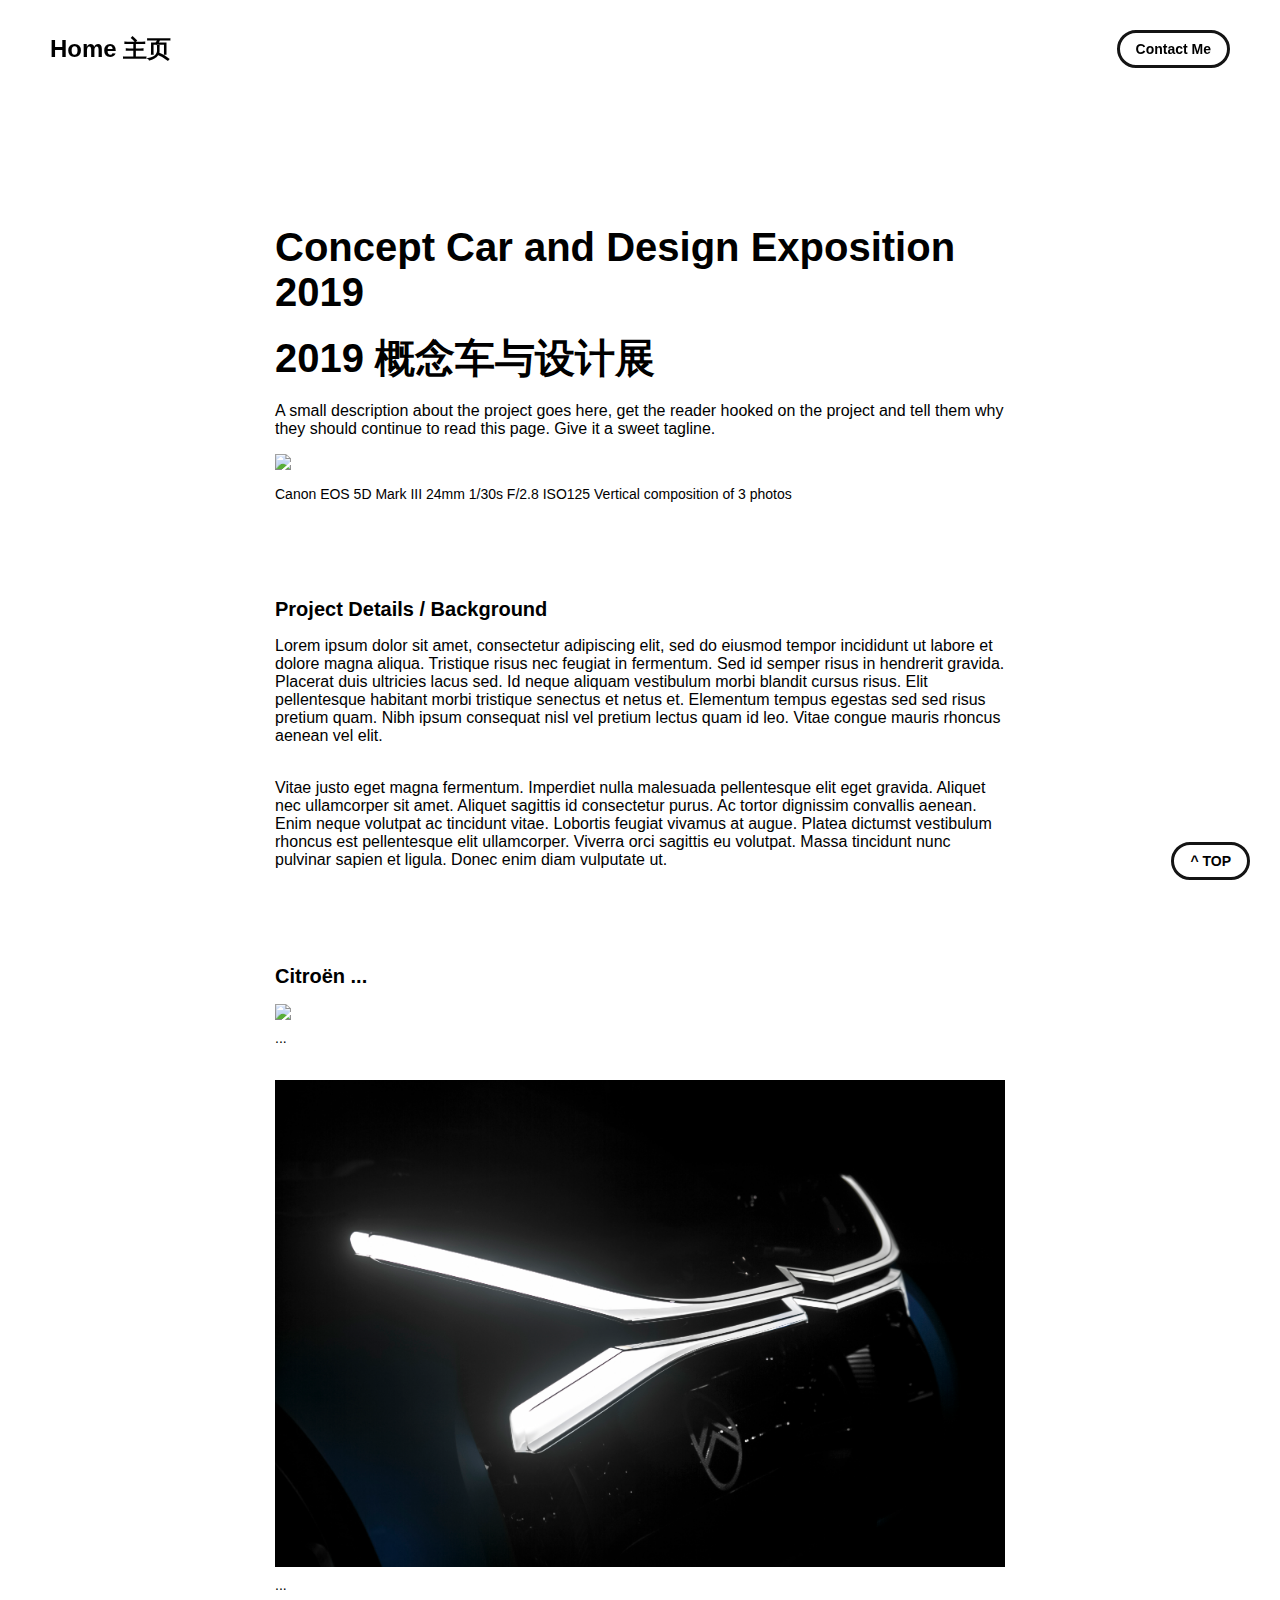
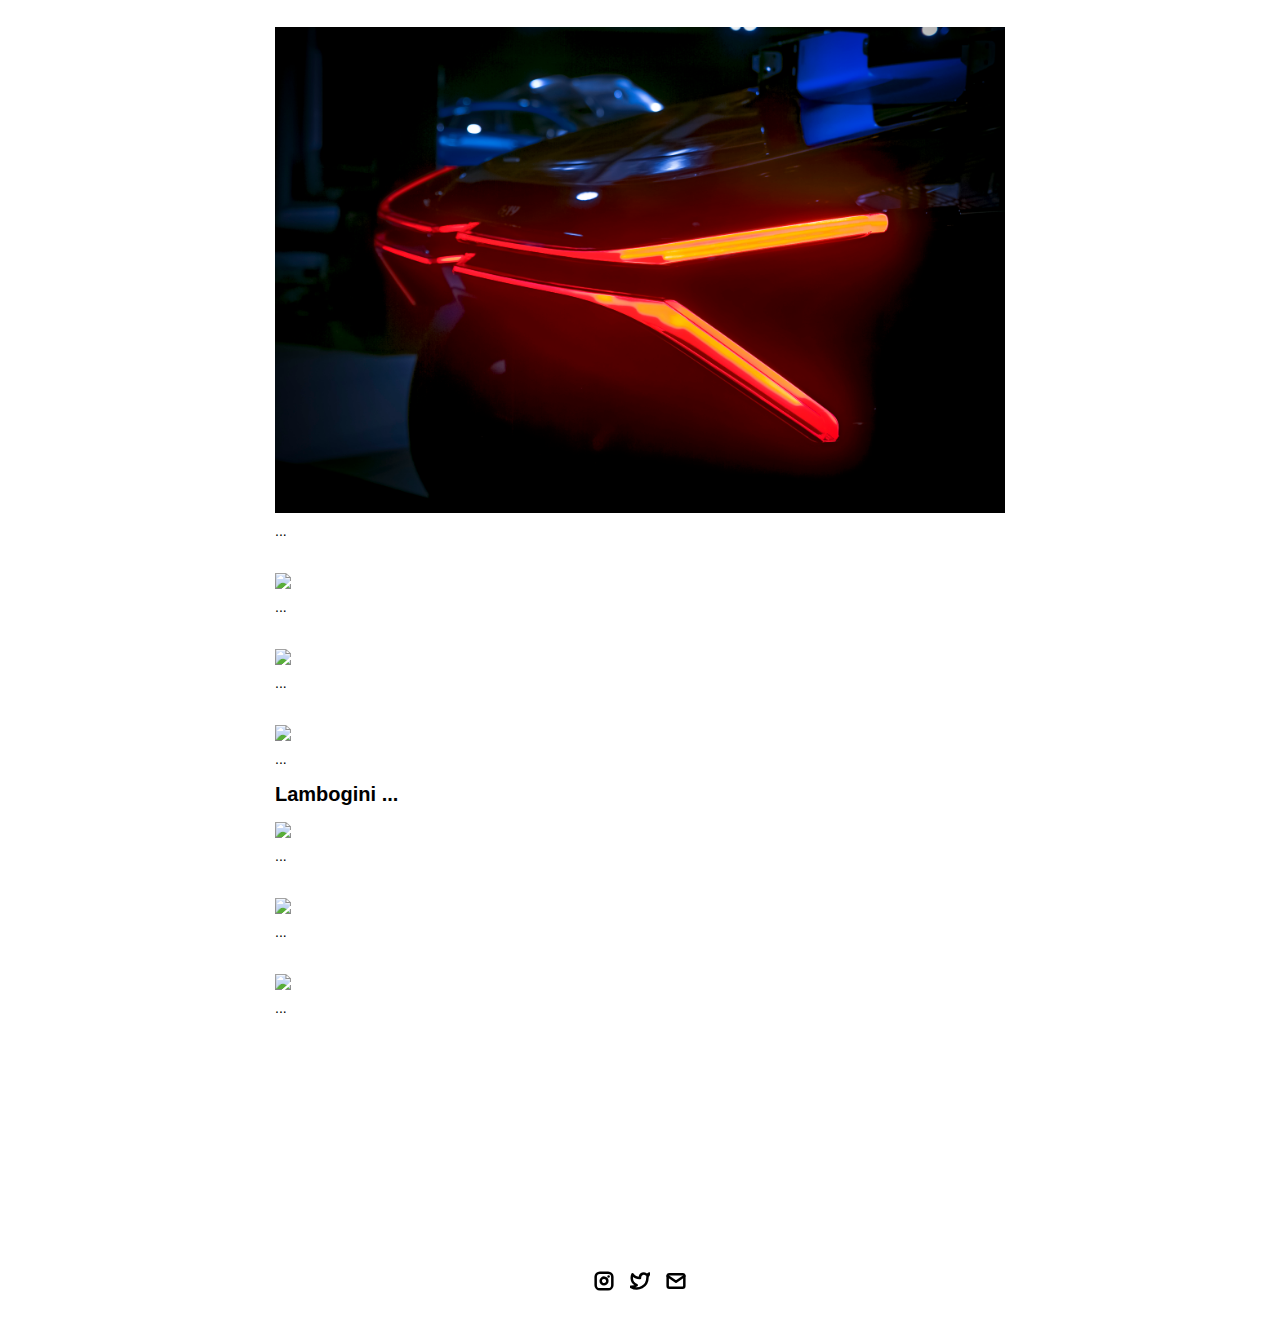
==== project-pages/conceptcarexpo2019.html @ 6c4afbe5 "correct caps" ====
<!-- 
  IMPORTANT! 
  
  Keep this file unchanged to use as a template for all future project pages. 

  For every new project you add to your portfolio, make a copy of this file in the
  'project-pages' folder with a name related to the project.
-->


<!DOCTYPE html>
<html lang="en">

<head>
    <meta charset="utf-8">
    <!-- 
      TODO

      Upload your Unemployable (or whatever photo you like) to the assets/images folder
      and change the name of the image below to match the uploaded one

      Change the title in the <title> tag to whatever you would like the title of your portfolio to be

      This should be the same across all pages.
     -->
    <link rel="icon" href="../assets/images/1311.png" />
    <title>Retromobile 2022</title>
    <meta name="description" content="A portfolio template for the Unemployables community.">
    <meta name="viewport" content="width=device-width, initial-scale=1" />

    <link rel="stylesheet" href="../css/layout.css">
    <link rel="stylesheet" href="../css/typography.css">
    <link rel="stylesheet" href="../css/utilities.css">

    <script defer src="../js/script.js"></script>
</head>




<body>
    <div id="float-button">
        <a class="button">
            <span class="button-text">^ TOP</span>
        </a>
    </div>
    <!-- NAVBAR -->
    <div class="navbar">
        <a class="nav-title-link" href="../index.html">
            <!-- 
          TODO - Change the "Portfolio Title" to whatever you want displayed in the top left

          (this should be the same across all pages)
         -->
            <span class="nav-title">Home 主页</span>
            <!-- 
          TODO - Change the email after 'mailto:' to your email address for contact 
        
          (this should be the same across all pages)
        -->
            <a class="button" href="mailto:whitevans.eth@gmail.com">
                <span class="button-text">Contact Me</span>
            </a>
        </a>
    </div>

    <!-- MAIN PAGE CONTENT -->
    <div id="main-content">

        <!-- PROJECT HEADER -->
        <div id="project-header">
            <!-- 
            TODO

            - Change the 'main-title' text to the name of your project
            - Change the 'body-text' text to a short and sweet description of your project (maybe the same as the one on the project card)
            - Change "desktop.jpeg" to the image filename you uploaded in the assets/images folder.
          -->
            <div class="main-title">Concept Car and Design Exposition 2019</div>
            <div class="main-title">2019 概念车与设计展</div>
            <div class="body-text">A small description about the project goes here, get the reader hooked on the project
                and tell them why they should continue to read this page. Give it a sweet tagline.</div>
            <image class="project-header-image" src="../assets/images/conceptcarexpo2022/290A8990.jpg">
                <span class="image-caption">Canon EOS 5D Mark III 24mm 1/30s F/2.8 ISO125 Vertical composition of 3
                    photos</span>
        </div>

        <!-- PROJECT DETAILS -->
        <!-- 
        TODO

        - Change the 'subheader-text' to whatever header you want for project details
        - Add paragraphs using the <div class="body-text"></div> elements in the "project-details-content"
      -->
        <div id="project-details">
            <div class="subheader-text">Project Details / Background</div>
            <div class="project-details-content">
                <div class="body-text">Lorem ipsum dolor sit amet, consectetur adipiscing elit, sed do eiusmod tempor
                    incididunt ut labore et dolore magna aliqua. Tristique risus nec feugiat in fermentum. Sed id semper
                    risus in hendrerit gravida. Placerat duis ultricies lacus sed. Id neque aliquam vestibulum morbi
                    blandit cursus risus. Elit pellentesque habitant morbi tristique senectus et netus et. Elementum
                    tempus egestas sed sed risus pretium quam. Nibh ipsum consequat nisl vel pretium lectus quam id leo.
                    Vitae congue mauris rhoncus aenean vel elit.</div>
                <div class="body-text">Vitae justo eget magna fermentum. Imperdiet nulla malesuada pellentesque elit
                    eget gravida. Aliquet nec ullamcorper sit amet. Aliquet sagittis id consectetur purus. Ac tortor
                    dignissim convallis aenean. Enim neque volutpat ac tincidunt vitae. Lobortis feugiat vivamus at
                    augue. Platea dictumst vestibulum rhoncus est pellentesque elit ullamcorper. Viverra orci sagittis
                    eu volutpat. Massa tincidunt nunc pulvinar sapien et ligula. Donec enim diam vulputate ut.</div>
            </div>
        </div>

        <!-- IMAGE GALLERY -->
        <div id="project-gallery">
            <!-- TODO - Change the 'subheader-text' to whatever you want the Gallery section header to say -->
            <div class="subheader-text"> Citroën ...</div>
            <div class="project-gallery-content">
                <div class="gallery-image-container">
                    <img src="../assets/images/conceptcarexpo2022/290A9005.JPG" class="gallery-image">
                    <span class="image-caption">...</span>
                </div>
                <div class="gallery-image-container">
                    <img src="../assets/images/conceptcarexpo2022/290A9001.jpg" class="gallery-image">
                    <span class="image-caption">...</span>
                </div>
                <div class="gallery-image-container">
                    <img src="../assets/images/conceptcarexpo2022/290A8991.jpg" class="gallery-image">
                    <span class="image-caption">...</span>
                </div>
                <div class="gallery-image-container">
                    <img src="../assets/images/conceptcarexpo2022/290A8989.jpg" class="gallery-image">
                    <span class="image-caption">...</span>
                </div>
                <div class="gallery-image-container">
                    <img src="../assets/images/conceptcarexpo2022/290A8990.jpg" class="gallery-image">
                    <span class="image-caption">...</span>
                </div>
                <div class="gallery-image-container">
                    <img src="../assets/images/conceptcarexpo2022/290A8992.jpg" class="gallery-image">
                    <span class="image-caption">...</span>
                </div>
            </div>

            <div class="subheader-text"> Lambogini ...</div>
            <div class="project-gallery-content">
                <div class="gallery-image-container">
                    <img src="../assets/images/conceptcarexpo2022/290A8972.jpg" class="gallery-image">
                    <span class="image-caption">...</span>
                </div>
                <div class="gallery-image-container">
                    <img src="../assets/images/conceptcarexpo2022/290A8982.jpg" class="gallery-image">
                    <span class="image-caption">...</span>
                </div>
                <div class="gallery-image-container">
                    <img src="../assets/images/conceptcarexpo2022/290A8980.JPG" class="gallery-image">
                    <span class="image-caption">...</span>
                </div>
                
            </div>




        </div>



    </div>


    <!-- FOOTER -->
    <div id="footer">
        <!-- 
        TODO - Change href to your Instagram account (can also delete entire "a" element if no Instagram) 

        This should be the same across all pages.
      -->
        <a class="icon-link" target="_blank" href="https://twitter.com/whitevans_eth">
            <image src="../assets/icons/instagram.svg" class="footer-icon" />
        </a>
        <!-- 
        TODO - Change href to your Twitter account (can also delete entire "a" element if no Twitter) 
      
        This should be the same across all pages.
      -->
        <a class="icon-link" target="_blank" href="https://twitter.com/whitevans_eth">
            <image src="../assets/icons/twitter.svg" class="footer-icon" />
        </a>
        <!-- 
        TODO - Change the email after "mailto" to your contact email 
      
        This should be the same across all pages.
      -->
        <a class="icon-link" href="mailto:whitevans.eth@gmail.com">
            <image src="../assets/icons/mail.svg" class="footer-icon" />
        </a>
    </div>

</body>

</html>
---- css/layout.css ----
* {
  box-sizing: border-box;
}

html {
  text-size-adjust: none;
  -webkit-text-size-adjust: none;
  -moz-text-size-adjust: none;
  -ms-text-size-adjust: none;
  scroll-behavior: smooth;
  
}

body {
  margin: 0;
  -webkit-font-smoothing: antialiased;
  -moz-osx-font-smoothing: grayscale;
  position: relative;
  /* background-color: aqua; */
  scroll-padding-top: var(--scroll-padding);
}




/* Main Page Layout */

#main-content {
  margin: 225px 425px;
  display: flex;
  flex-direction: column;
  gap: 96px;
  background-color: white;
  
}




/* Portfolio Header */

#portfolio-header {
  display: flex;
  gap: 20px;
  align-items: center;
}

#portfolio-header-image-container {
  display: flex;
  flex-direction: column;
  gap: 10px;
  flex-basis: 50%;
}

.portfolio-header-image {
  width: 100%;
  height: auto;
}

#portfolio-header-text-container {
  display: flex;
  flex-direction: column;
  gap: 34px;
  flex-basis: 50%;
}




/* About Section */

#about-section {
  display: flex;
  flex-direction: column;
  gap: 16px;
}

.about-section-content {
  display: flex;
  flex-direction: column;
  gap: 34px;
}




/* Project Section */

#my-work-section {
  display: flex;
  flex-direction: column;
  gap: 16px;
}

.projects-container {
  display: flex;
  gap: 34px 16px;
  flex-wrap: wrap;
}

    /* Project Cards */

    .project-card {
      max-width: calc((100% - 32px) / 3);
      display: flex;
      flex-direction: column;
      gap: 34px;
    }

    .project-card-text-container {
      flex-direction: column;
      display: flex;
      gap: 16px
    }

    .project-image {
      width: 100%;
      height: 200px;
      object-fit: cover;
      object-position: center;
    }




/* Project Pages */

#project-header {
  display: flex;
  flex-direction: column;
  gap: 16px;
}

.project-header-image {
  width: 100%;
  height: auto;
}

#project-details {
  display: flex;
  flex-direction: column;
  gap: 16px;
}

.project-details-content {
  display: flex;
  flex-direction: column;
  gap: 34px;
}

    /* Project Gallery */

    #project-gallery {
      display: flex;
      flex-direction: column;
      gap: 16px;
    }

    .project-gallery-content {
      display: flex;
      flex-wrap: wrap;
      gap: 34px 16px;
    }

    .gallery-image-container {
      width: 100%;
      display: flex;
      flex-direction: column;
      gap: 10px;
    }

    .gallery-image-container.half-width {
      width: calc((100% - 16px) / 2);
    }

    .gallery-image {
      width: 100%;
      height: auto;
    }


/* Extra Extra large devices (large laptops and desktops, 1200px and below) */
@media only screen and (max-width: 1600px) {
  #main-content {
    margin: 225px 275px;
  }
}

/* Extra large devices (large laptops and desktops, 1200px and below) */
@media only screen and (max-width: 1200px) {
  #main-content {
    margin: 225px 175px;
  }
}

/* Large devices (laptops/desktops, 1000px and below) */
@media only screen and (max-width: 1000px) {
  #main-content {
    margin: 225px 75px;
  }
}

/* Small devices (portrait tablets and large phones, 800px and below) */
@media only screen and (max-width: 800px) {
  #main-content {
    margin: 150px 50px;
  }

  #portfolio-header {
    flex-direction: column;
  }

  .project-card {
    max-width: calc((100% - 16px) / 2);
  }
}

/* Small devices (portrait tablets and large phones, 600px and below) */
@media only screen and (max-width: 600px) {
  #main-content {
    margin: 125px 20px;
  }

  .project-card {
    max-width: 100%;
  }
}
---- css/typography.css ----
body {
  font-family: "Helvetica Neue", Helvetica, Arial, sans-serif;
}

.nav-title {
  font-weight: 700;
  font-size: 24px;
}

.button-text {
  font-size: 14px;
  font-weight: 700;
}

.image-caption {
  font-size: 14px;
  font-weight: 500;
}

.main-title {
  font-size: 40px;
  font-weight: 700;
}

.subheader-text {
  font-size: 20px;
  font-weight: 700;
}

.body-text {
  font-size: 16px;
  font-weight: 500;
}

.project-card-text {
  overflow: hidden;
  text-overflow: ellipsis;
  display: -webkit-box;
  -webkit-line-clamp: 4;
  -webkit-box-orient: vertical;
}

.project-title {
  overflow: hidden;
  text-overflow: ellipsis;
  display: -webkit-box;
  -webkit-line-clamp: 1;
  -webkit-box-orient: vertical;
}
---- css/utilities.css ----
/* Icons */

.right-arrow-icon {
  width: 16px;
  height: 16px;
  margin-top: 1px;
}

.footer-icon {
  width: 20px;
  height: 20px;
}

a.icon-link {
  transition: transform 200ms ease-in-out;
}

a.icon-link:hover {
  cursor: pointer;
  stroke-width: 5;
  margin: 0;
  transform: rotate(15deg);
}


/* Navbar Styling */

.navbar {
  
  width: 100%;
  padding: 30px 50px;
  display: flex;
  justify-content: space-between;
  align-items: center;
  position: fixed;
  top: 0;
  left: 0;
  /* background-color: green; */
  /* background-color: white  */
}

.nav-title-link {
  color: black;
  text-decoration: none;
}

.nav-title-link:hover {
  text-decoration: underline;
}

/* Small devices (portrait tablets and large phones, 800px and below) */
@media only screen and (max-width: 800px) {
  .navbar {
    padding: 20px 20px;
    background-color: white
  }
}


/* Button Styling */

a.button {
  background-color: white;
  padding: 8px 16px;
  border: 3px solid #141414;
  border-radius: 50px;
  color: black;
  text-decoration: none;
  width: fit-content;
  display: flex;
  gap: 5px;
  align-items: center;
}

a.button:hover {
  text-decoration: underline;
  text-decoration-thickness: 2px;
  cursor: pointer;
}


/* Footer Styling */

#footer {
  width: 100%;
  display: flex;
  padding: 30px 50px;
  justify-content: center;
  align-items: center;
  gap: 16px;
}

/* Link Styling */
a.no-underline {
  text-decoration: none;
  color: black
}

a.no-underline:hover {
  text-decoration: underline;
  cursor: pointer;
}

/* Small devices (portrait tablets and large phones, 800px and below) */
@media only screen and (max-width: 800px) {
  #footer {
    padding: 20px 20px;
  }
}


/* Floating button */
#float-button {
  position: fixed;
  bottom: 20px;
  right: 30px;
}
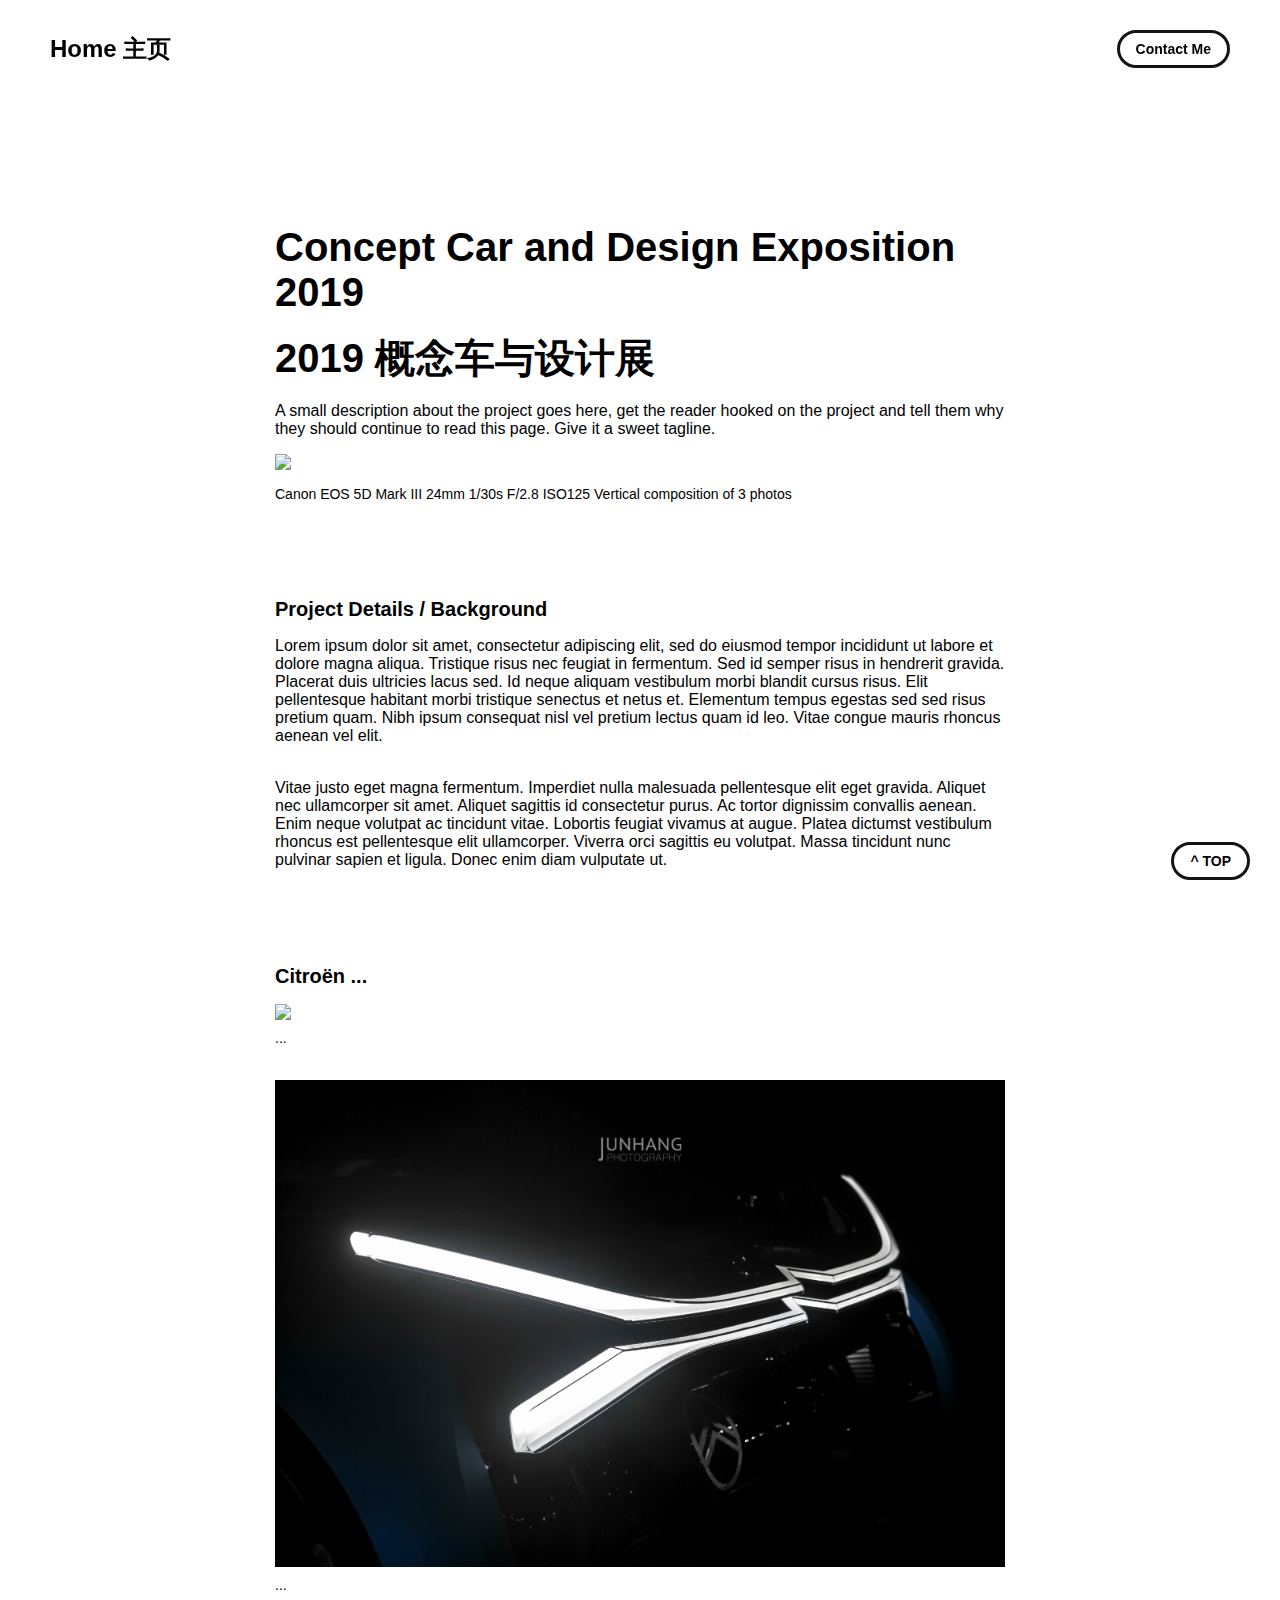
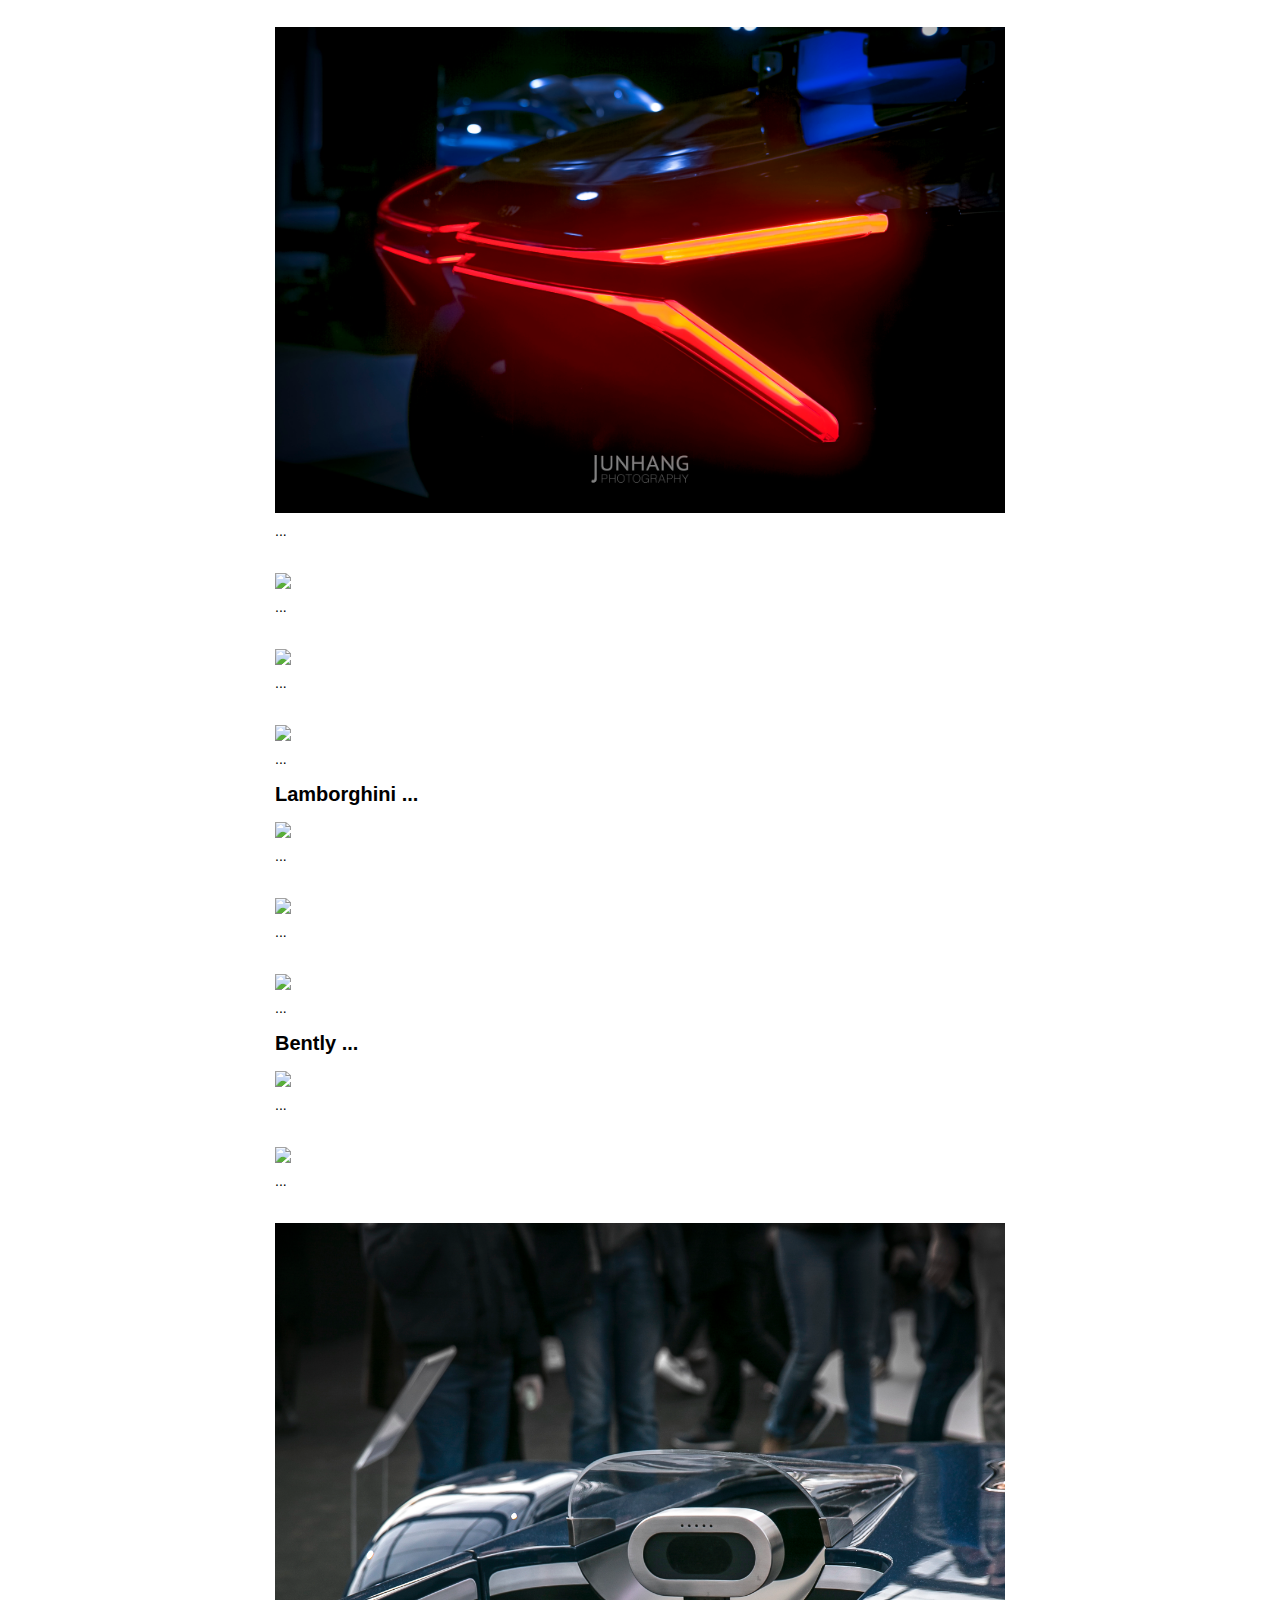
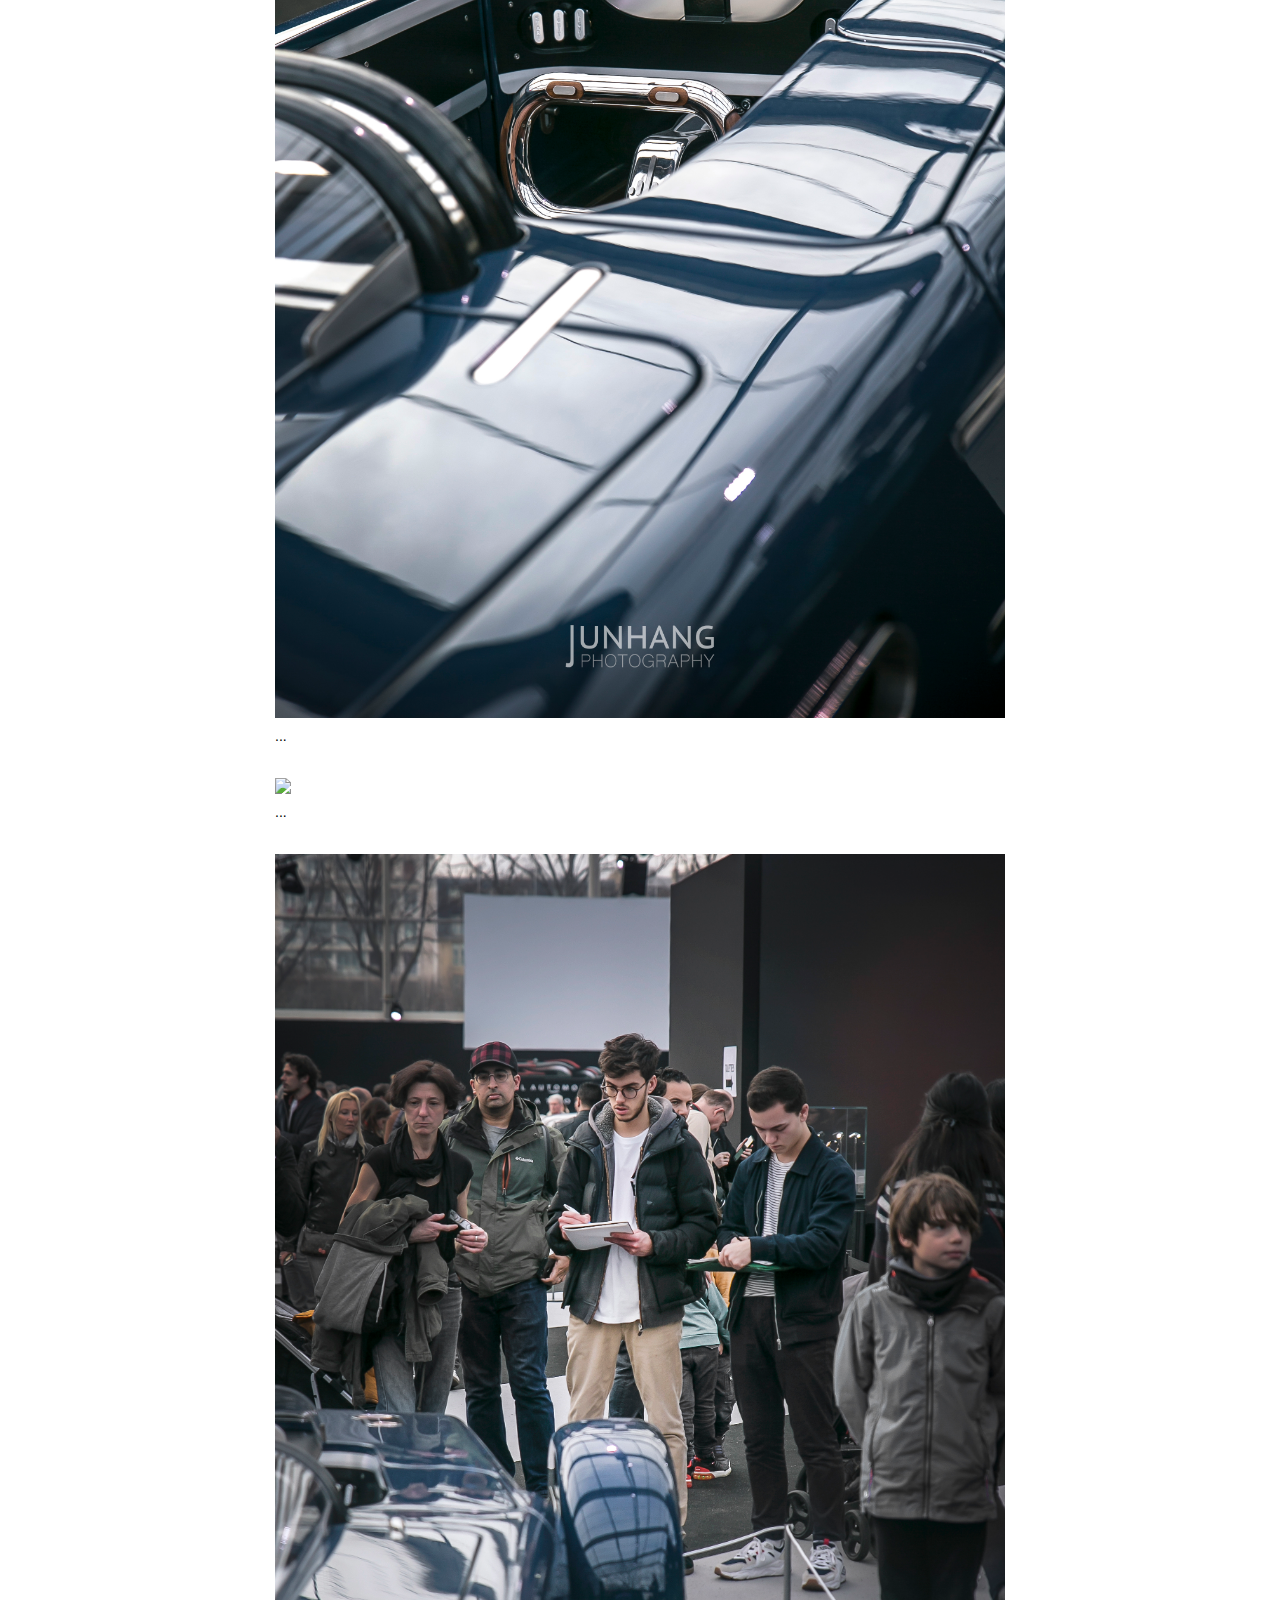
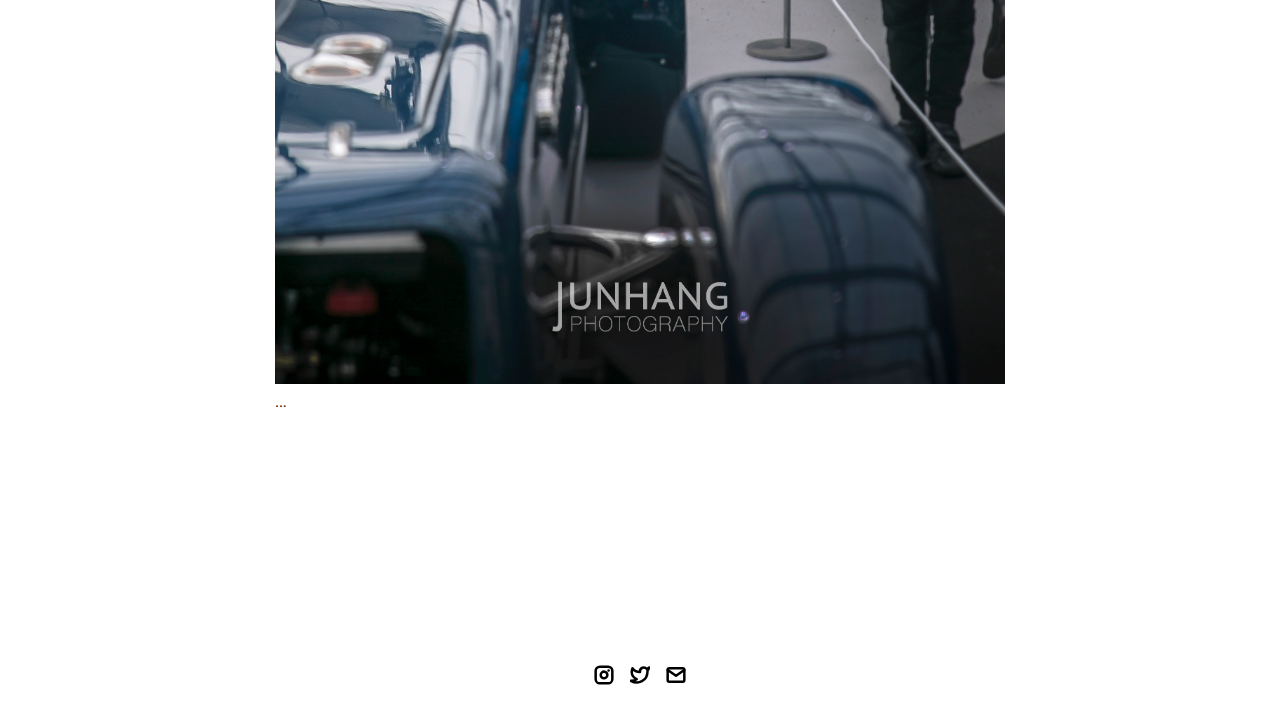
==== commit cb19a714: "add signature" ====
--- a/project-pages/conceptcarexpo2019.html
+++ b/project-pages/conceptcarexpo2019.html
@@ -24,7 +24,7 @@
       This should be the same across all pages.
      -->
     <link rel="icon" href="../assets/images/1311.png" />
-    <title>Retromobile 2022</title>
+    <title>Concept Expo 2019</title>
     <meta name="description" content="A portfolio template for the Unemployables community.">
     <meta name="viewport" content="width=device-width, initial-scale=1" />
 
@@ -80,7 +80,7 @@
             <div class="main-title">2019 概念车与设计展</div>
             <div class="body-text">A small description about the project goes here, get the reader hooked on the project
                 and tell them why they should continue to read this page. Give it a sweet tagline.</div>
-            <image class="project-header-image" src="../assets/images/conceptcarexpo2022/290A8990.jpg">
+            <image class="project-header-image" src="../assets/images/conceptcarexpo2019/290A8990.jpg">
                 <span class="image-caption">Canon EOS 5D Mark III 24mm 1/30s F/2.8 ISO125 Vertical composition of 3
                     photos</span>
         </div>
@@ -115,46 +115,73 @@
             <div class="subheader-text"> Citroën ...</div>
             <div class="project-gallery-content">
                 <div class="gallery-image-container">
-                    <img src="../assets/images/conceptcarexpo2022/290A9005.JPG" class="gallery-image">
-                    <span class="image-caption">...</span>
-                </div>
-                <div class="gallery-image-container">
-                    <img src="../assets/images/conceptcarexpo2022/290A9001.jpg" class="gallery-image">
-                    <span class="image-caption">...</span>
-                </div>
-                <div class="gallery-image-container">
-                    <img src="../assets/images/conceptcarexpo2022/290A8991.jpg" class="gallery-image">
-                    <span class="image-caption">...</span>
-                </div>
-                <div class="gallery-image-container">
-                    <img src="../assets/images/conceptcarexpo2022/290A8989.jpg" class="gallery-image">
-                    <span class="image-caption">...</span>
-                </div>
-                <div class="gallery-image-container">
-                    <img src="../assets/images/conceptcarexpo2022/290A8990.jpg" class="gallery-image">
-                    <span class="image-caption">...</span>
-                </div>
-                <div class="gallery-image-container">
-                    <img src="../assets/images/conceptcarexpo2022/290A8992.jpg" class="gallery-image">
-                    <span class="image-caption">...</span>
-                </div>
-            </div>
-
-            <div class="subheader-text"> Lambogini ...</div>
+                    <img src="../assets/images/conceptcarexpo2019/290A9005.JPG" class="gallery-image">
+                    <span class="image-caption">...</span>
+                </div>
+                <div class="gallery-image-container">
+                    <img src="../assets/images/conceptcarexpo2019/290A9001.jpg" class="gallery-image">
+                    <span class="image-caption">...</span>
+                </div>
+                <div class="gallery-image-container">
+                    <img src="../assets/images/conceptcarexpo2019/290A8991.jpg" class="gallery-image">
+                    <span class="image-caption">...</span>
+                </div>
+                <div class="gallery-image-container">
+                    <img src="../assets/images/conceptcarexpo2019/290A8989.jpg" class="gallery-image">
+                    <span class="image-caption">...</span>
+                </div>
+                <div class="gallery-image-container">
+                    <img src="../assets/images/conceptcarexpo2019/290A8990.jpg" class="gallery-image">
+                    <span class="image-caption">...</span>
+                </div>
+                <div class="gallery-image-container">
+                    <img src="../assets/images/conceptcarexpo2019/290A8992.jpg" class="gallery-image">
+                    <span class="image-caption">...</span>
+                </div>
+            </div>
+
+            <div class="subheader-text"> Lamborghini ...</div>
             <div class="project-gallery-content">
                 <div class="gallery-image-container">
-                    <img src="../assets/images/conceptcarexpo2022/290A8972.jpg" class="gallery-image">
-                    <span class="image-caption">...</span>
-                </div>
-                <div class="gallery-image-container">
-                    <img src="../assets/images/conceptcarexpo2022/290A8982.jpg" class="gallery-image">
-                    <span class="image-caption">...</span>
-                </div>
-                <div class="gallery-image-container">
-                    <img src="../assets/images/conceptcarexpo2022/290A8980.JPG" class="gallery-image">
-                    <span class="image-caption">...</span>
-                </div>
-                
+                    <img src="../assets/images/conceptcarexpo2019/290A8972.jpg" class="gallery-image">
+                    <span class="image-caption">...</span>
+                </div>
+                <div class="gallery-image-container">
+                    <img src="../assets/images/conceptcarexpo2019/290A8982.jpg" class="gallery-image">
+                    <span class="image-caption">...</span>
+                </div>
+                <div class="gallery-image-container">
+                    <img src="../assets/images/conceptcarexpo2019/290A8980.JPG" class="gallery-image">
+                    <span class="image-caption">...</span>
+                </div>
+
+            </div>
+
+
+            <div class="subheader-text"> Bently ...</div>
+            <div class="project-gallery-content">
+                <div class="gallery-image-container">
+                    <img src="../assets/images/conceptcarexpo2019/290A8879.jpg" class="gallery-image">
+                    <span class="image-caption">...</span>
+                </div>
+                <div class="gallery-image-container">
+                    <img src="../assets/images/conceptcarexpo2019/290A8875.jpg" class="gallery-image">
+                    <span class="image-caption">...</span>
+                </div>
+                <div class="gallery-image-container">
+                    <img src="../assets/images/conceptcarexpo2019/290A8878.jpg" class="gallery-image">
+                    <span class="image-caption">...</span>
+                </div>
+                <div class="gallery-image-container">
+                    <img src="../assets/images/conceptcarexpo2019/290A8877.jpg" class="gallery-image">
+                    <span class="image-caption">...</span>
+                </div>
+                <div class="gallery-image-container">
+                    <img src="../assets/images/conceptcarexpo2019/290A8876.jpg" class="gallery-image">
+                    <span class="image-caption">...</span>
+                </div>
+
+
             </div>
 
 
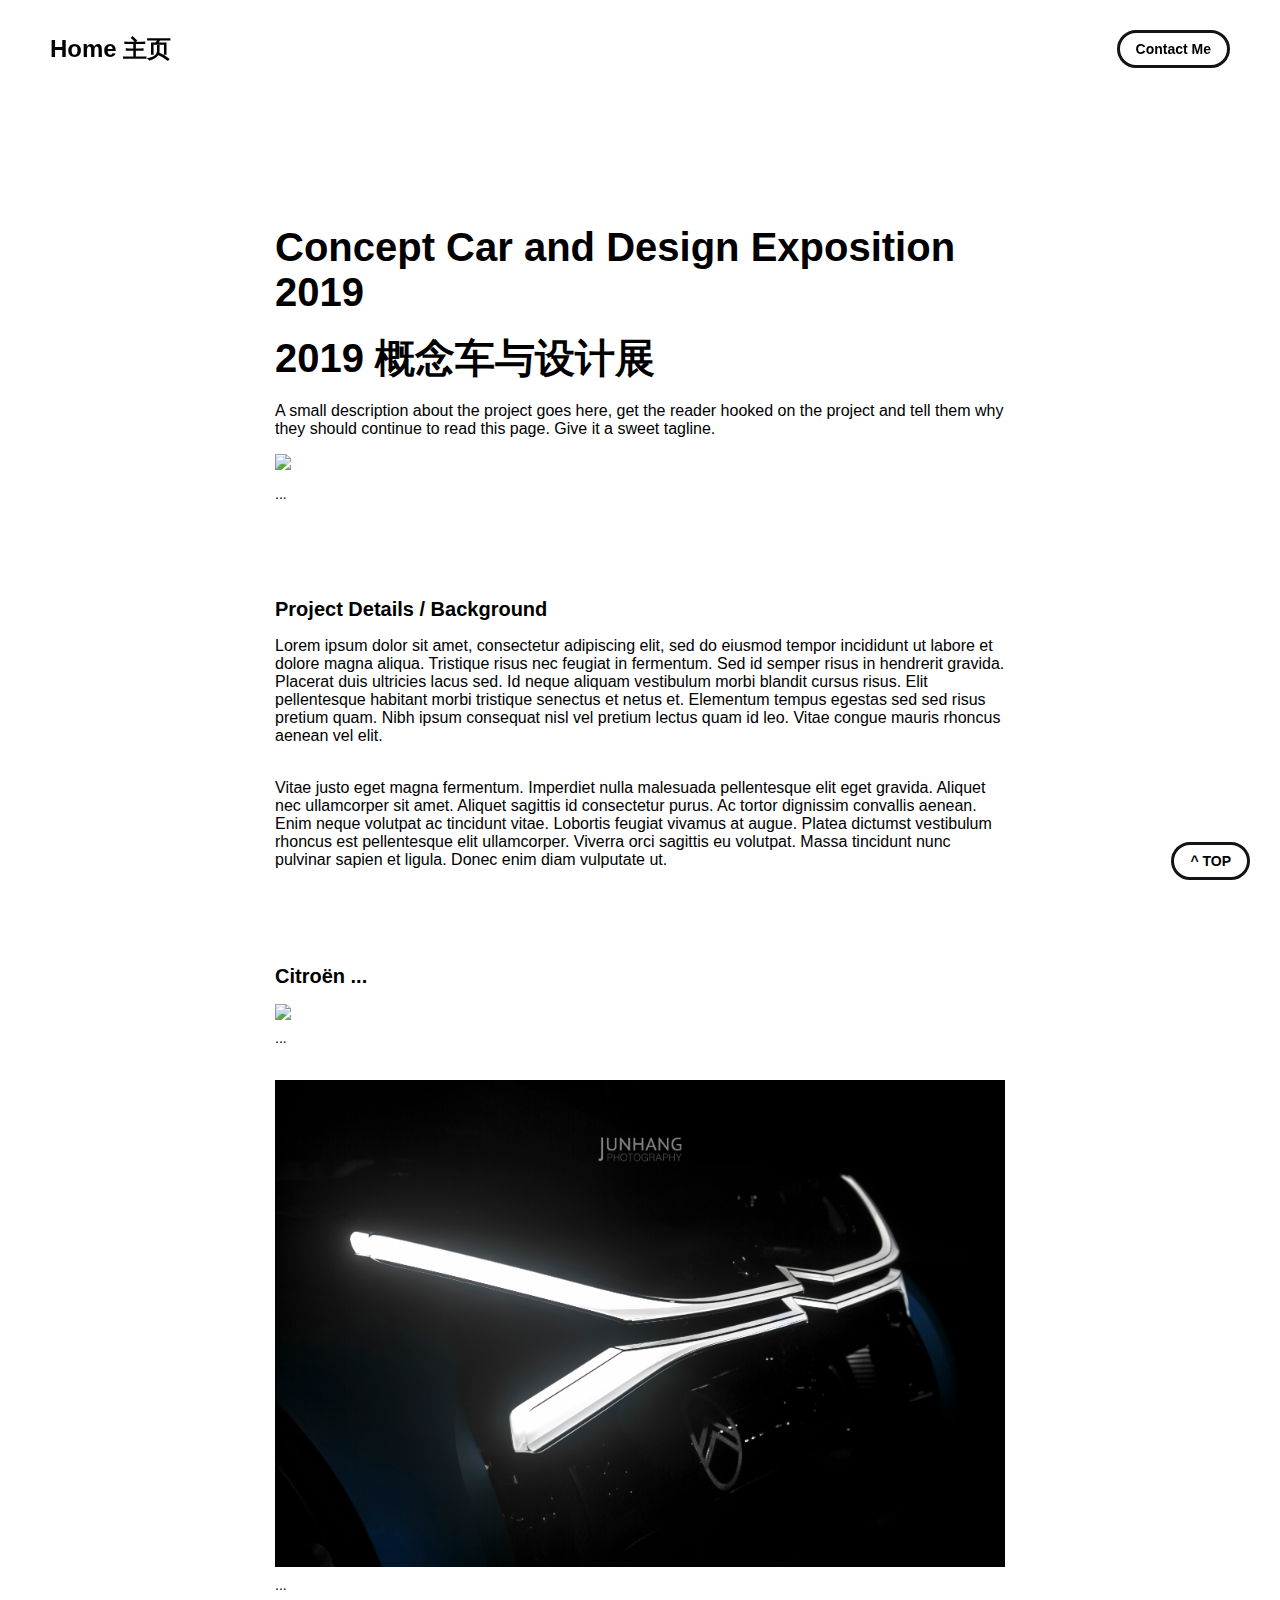
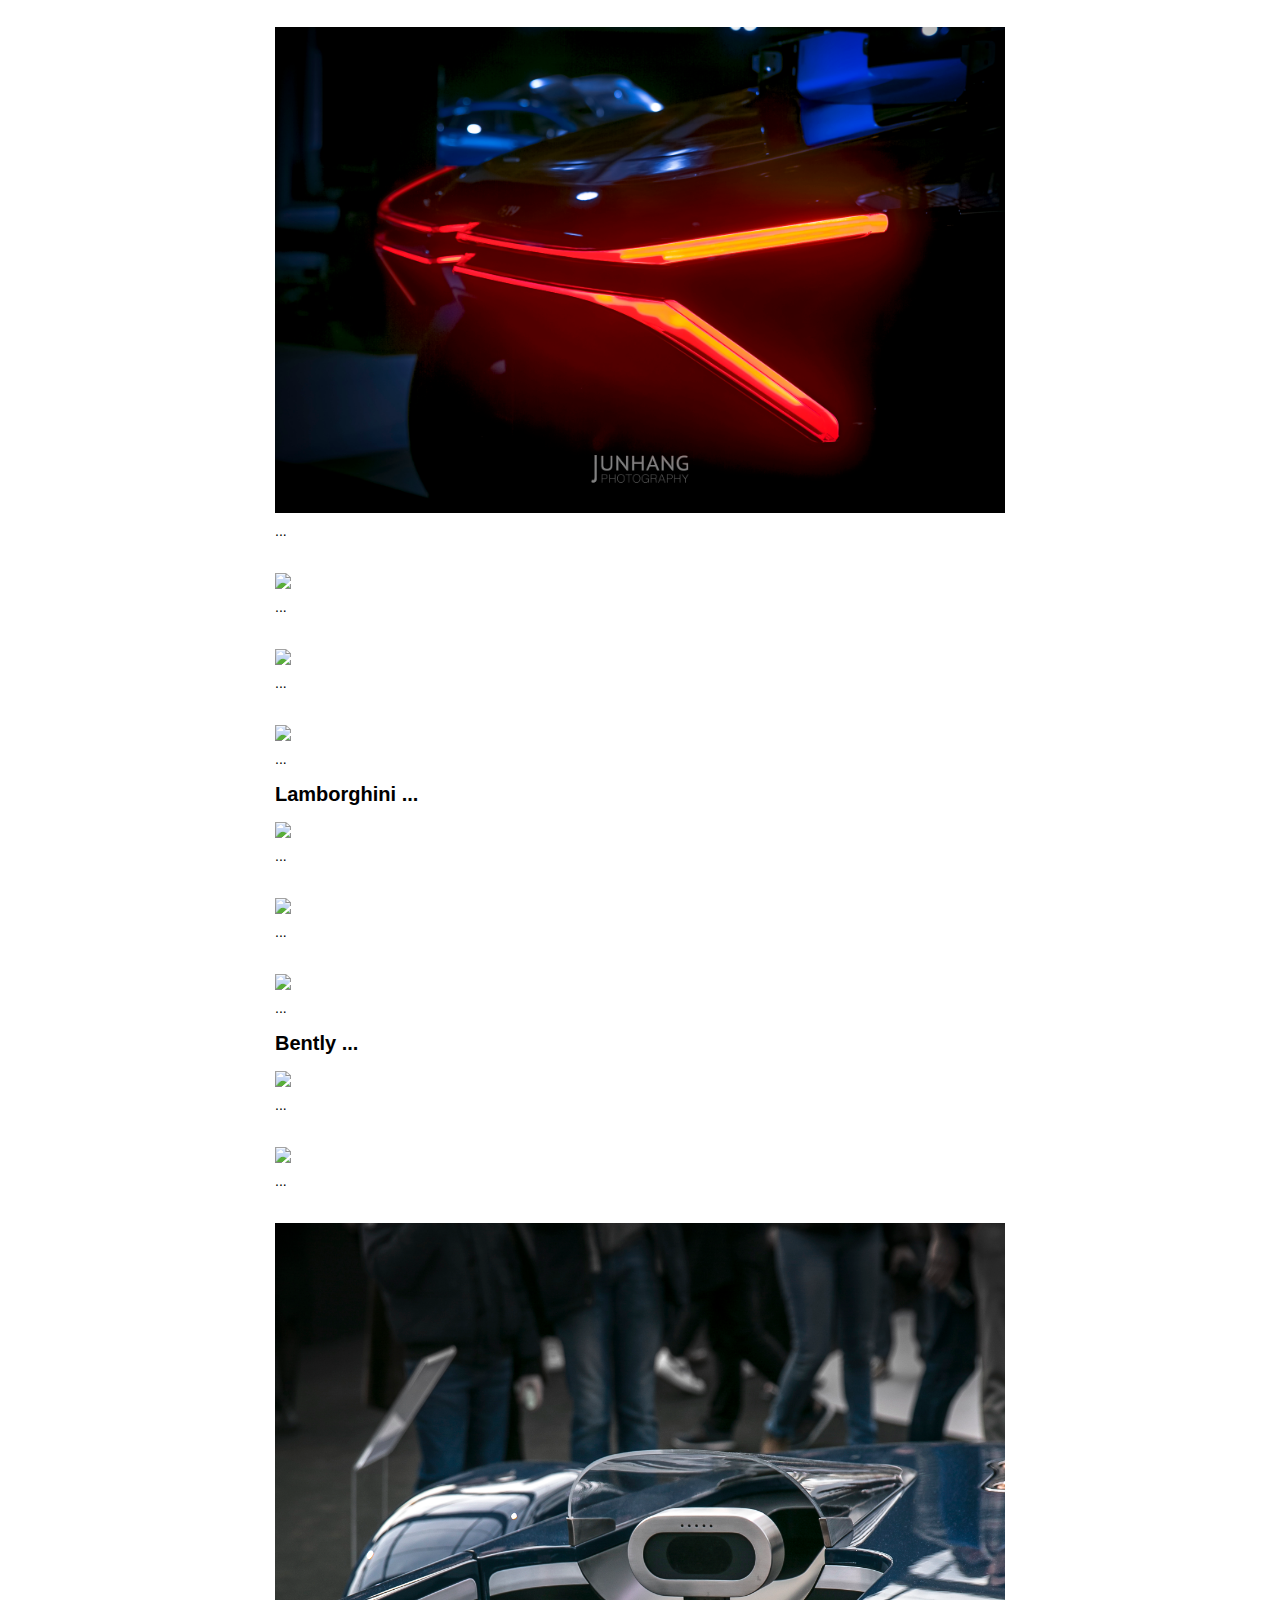
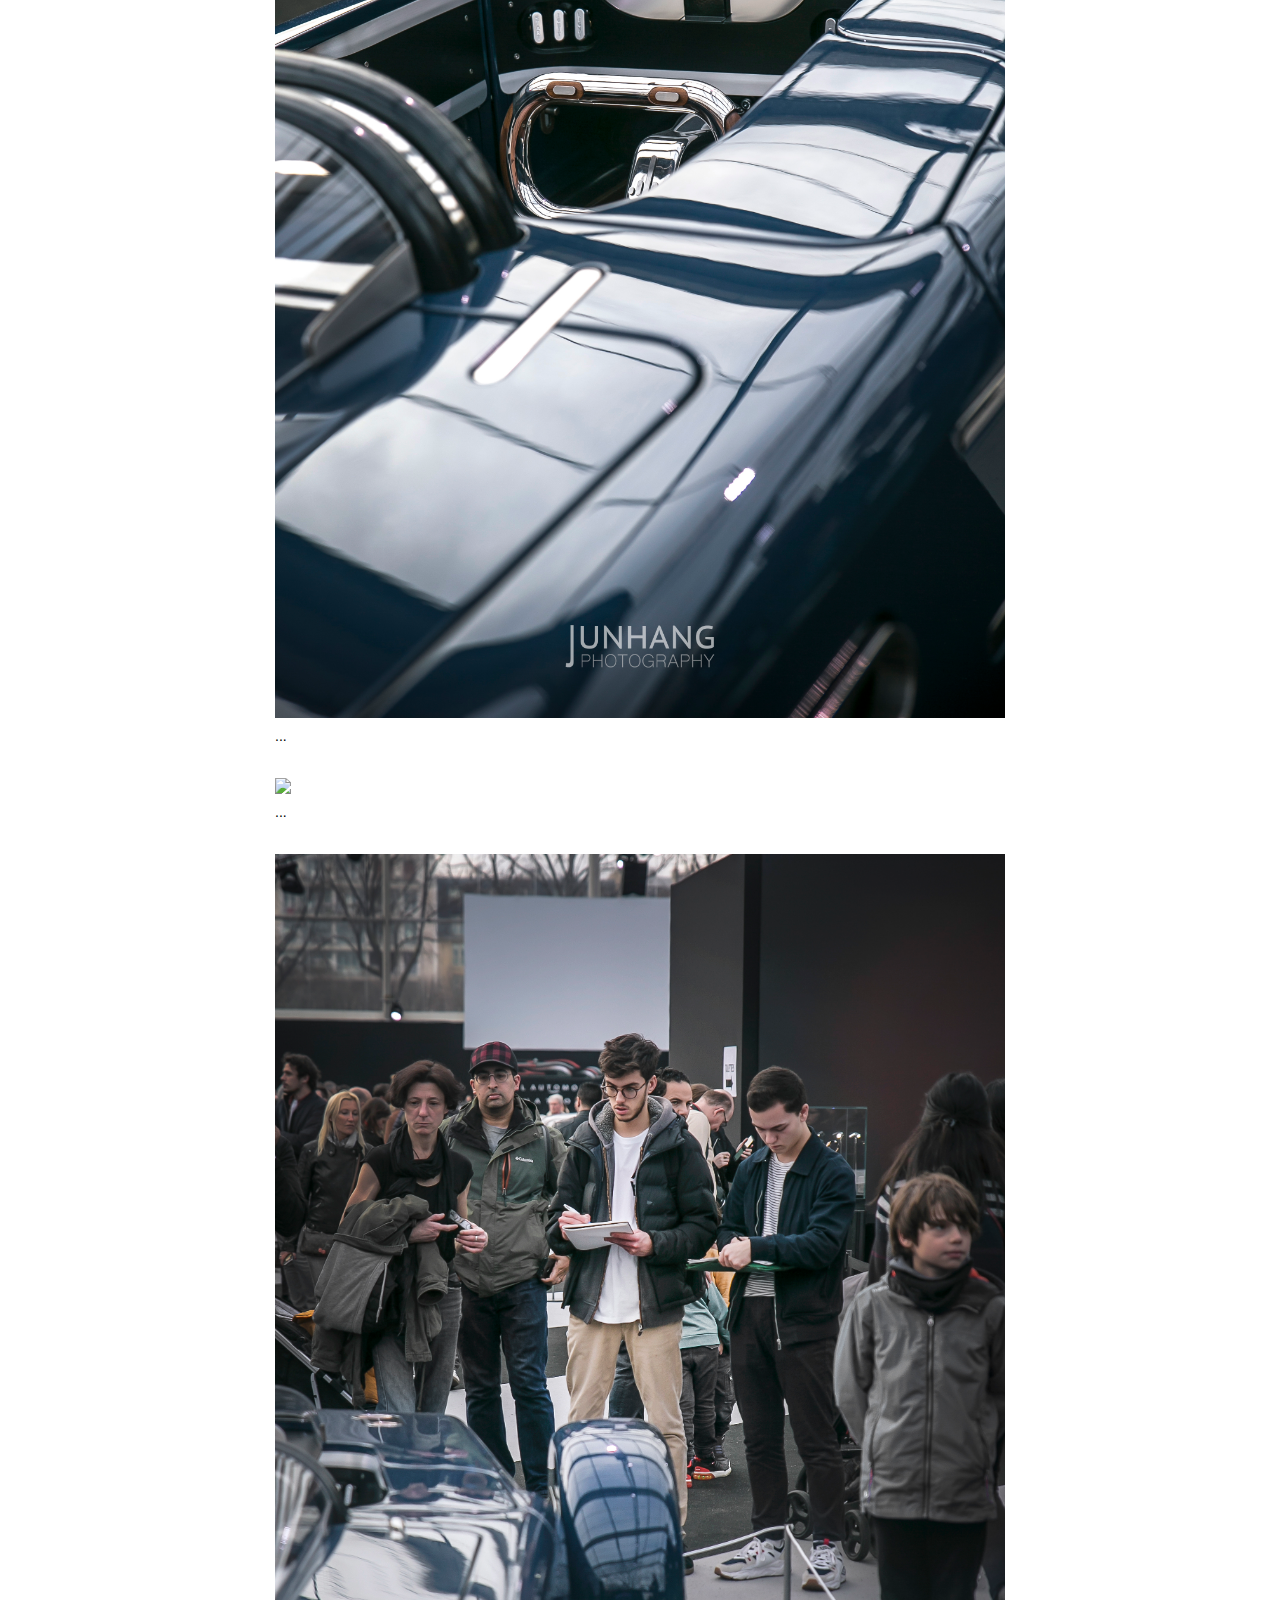
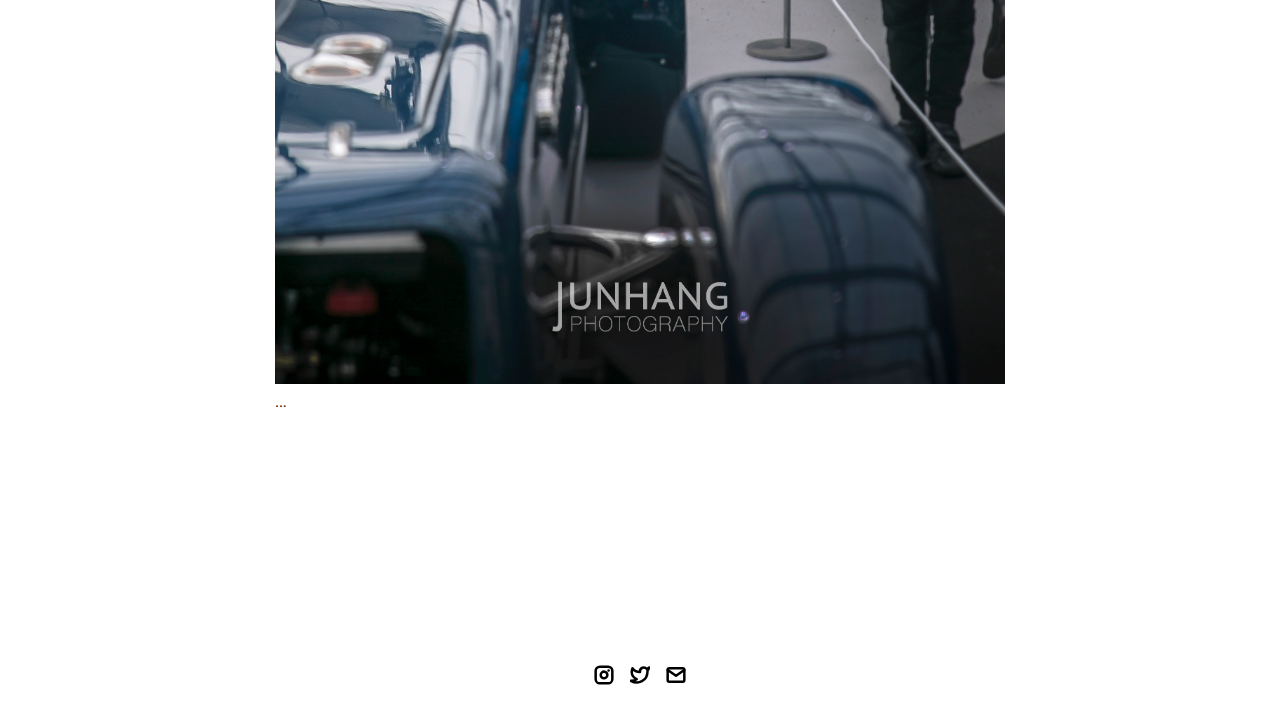
==== commit d7720ed7: "correct footers" ====
--- a/project-pages/conceptcarexpo2019.html
+++ b/project-pages/conceptcarexpo2019.html
@@ -58,7 +58,7 @@
         
           (this should be the same across all pages)
         -->
-            <a class="button" href="mailto:whitevans.eth@gmail.com">
+            <a class="button" href="mailto:jeremiah.y@hotmail.com">
                 <span class="button-text">Contact Me</span>
             </a>
         </a>
@@ -81,8 +81,7 @@
             <div class="body-text">A small description about the project goes here, get the reader hooked on the project
                 and tell them why they should continue to read this page. Give it a sweet tagline.</div>
             <image class="project-header-image" src="../assets/images/conceptcarexpo2019/290A8990.jpg">
-                <span class="image-caption">Canon EOS 5D Mark III 24mm 1/30s F/2.8 ISO125 Vertical composition of 3
-                    photos</span>
+                <span class="image-caption">...</span>
         </div>
 
         <!-- PROJECT DETAILS -->
@@ -115,7 +114,7 @@
             <div class="subheader-text"> Citroën ...</div>
             <div class="project-gallery-content">
                 <div class="gallery-image-container">
-                    <img src="../assets/images/conceptcarexpo2019/290A9005.JPG" class="gallery-image">
+                    <img src="../assets/images/conceptcarexpo2019/290A9005.jpg" class="gallery-image">
                     <span class="image-caption">...</span>
                 </div>
                 <div class="gallery-image-container">
@@ -151,7 +150,7 @@
                     <span class="image-caption">...</span>
                 </div>
                 <div class="gallery-image-container">
-                    <img src="../assets/images/conceptcarexpo2019/290A8980.JPG" class="gallery-image">
+                    <img src="../assets/images/conceptcarexpo2019/290A8980.jpg" class="gallery-image">
                     <span class="image-caption">...</span>
                 </div>
 
